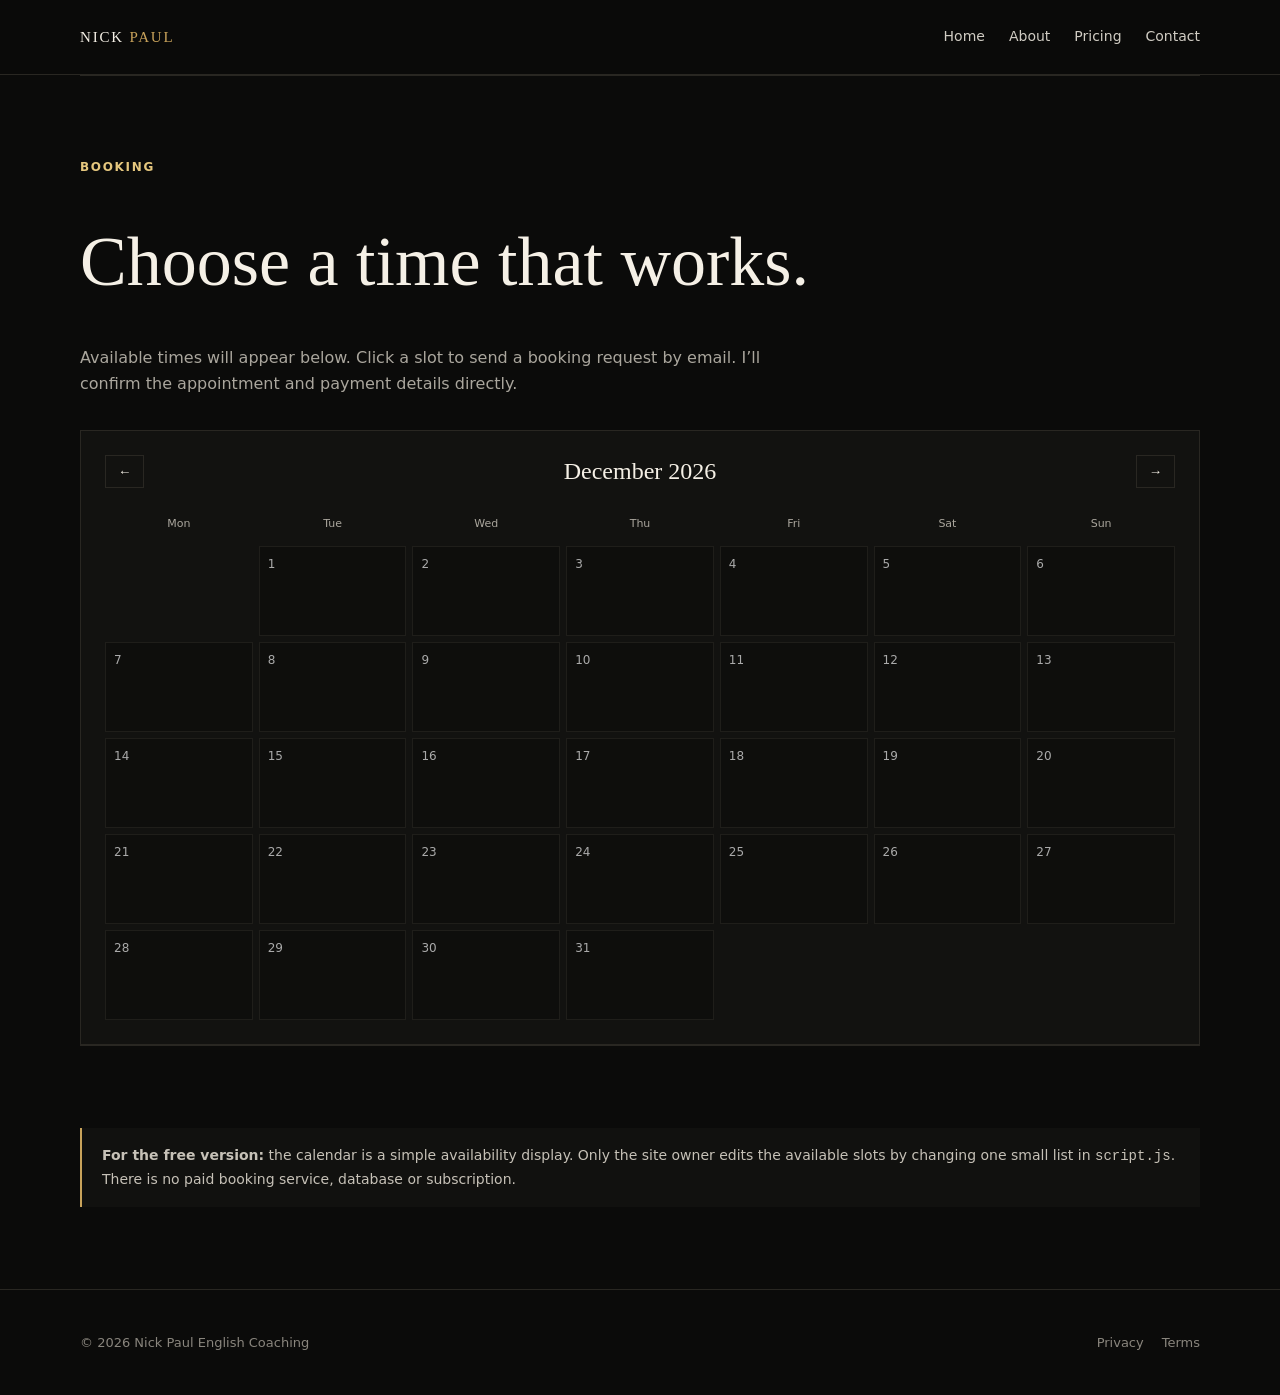
==== booking.html @ a5fb8ac5 "Add files via upload" ====
<!doctype html><html lang="en-GB"><head><meta charset="utf-8"><meta name="viewport" content="width=device-width,initial-scale=1"><title>Booking | Nick Paul English Coaching</title><link rel="stylesheet" href="style.css"></head><body><header class="nav"><div class="wrap navin"><a class="brand" href="index.html">NICK <span>PAUL</span></a><nav><a href="index.html">Home</a><a href="about.html">About</a><a href="pricing.html">Pricing</a><a href="mailto:nickpaulteaching@gmail.com">Contact</a></nav></div></header><main class="wrap section"><div class="kicker">Booking</div><h1 style="font:500 clamp(44px,6vw,70px)/1.05 Georgia,serif">Choose a time that works.</h1><p class="section-intro">Available times will appear below. Click a slot to send a booking request by email. I’ll confirm the appointment and payment details directly.</p><div id="calendar" class="calendar"></div><div class="section" style="padding-bottom:0"><div class="notice"><strong>For the free version:</strong> the calendar is a simple availability display. Only the site owner edits the available slots by changing one small list in <code>script.js</code>. There is no paid booking service, database or subscription.</div></div></main><script src="script.js"></script><footer class="footer"><div class="wrap footerin"><div>© 2026 Nick Paul English Coaching</div><div class="smallnav"><a href="privacy.html">Privacy</a><a href="terms.html">Terms</a></div></div></footer></body></html>
---- style.css ----
:root{--bg:#0b0b0a;--panel:#121210;--gold:#c9a35b;--gold2:#e5c77e;--cream:#f5f0e6;--muted:#aaa69d;--line:#292722}*{box-sizing:border-box}html{scroll-behavior:smooth}body{margin:0;background:var(--bg);color:var(--cream);font-family:Inter,system-ui,-apple-system,Segoe UI,sans-serif;line-height:1.65}a{color:inherit;text-decoration:none}.wrap{width:min(1120px,92%);margin:auto}.nav{position:sticky;top:0;z-index:10;background:rgba(11,11,10,.93);backdrop-filter:blur(12px);border-bottom:1px solid var(--line)}.navin{height:74px;display:flex;align-items:center;justify-content:space-between}.brand{font-family:Georgia,serif;letter-spacing:.12em;font-size:15px}.brand span{color:var(--gold)}nav{display:flex;gap:24px;font-size:14px;color:#d0ccc3}nav a:hover{color:var(--gold2)}.hero{padding:92px 0 80px;display:grid;grid-template-columns:1.05fr .95fr;gap:70px;align-items:center}.eyebrow{color:var(--gold2);letter-spacing:.18em;font-size:12px;font-weight:700}.hero h1{font:500 clamp(48px,7vw,82px)/.98 Georgia,serif;margin:18px 0 24px}.hero h1 em{color:var(--gold2);font-style:normal}.lead{font-size:19px;color:#d2cec5;max-width:620px}.buttons{display:flex;gap:14px;flex-wrap:wrap;margin-top:32px}.btn{display:inline-block;padding:13px 20px;border:1px solid var(--gold);font-weight:700;font-size:14px;letter-spacing:.04em}.btn.primary{background:var(--gold);color:#0b0b0a}.btn:hover{transform:translateY(-1px)}.portrait{position:relative}.portrait img{width:100%;display:block;aspect-ratio:4/5;object-fit:cover;object-position:center 34%;filter:saturate(.8)}.portrait:after{content:"";position:absolute;inset:18px -18px -18px 18px;border:1px solid var(--gold);z-index:-1}.section{padding:82px 0;border-top:1px solid var(--line)}.section h2{font:500 clamp(34px,5vw,54px)/1.05 Georgia,serif;margin:0 0 18px}.section-intro{color:var(--muted);max-width:720px}.grid{display:grid;grid-template-columns:repeat(4,1fr);gap:16px;margin-top:36px}.card{background:var(--panel);border:1px solid var(--line);padding:25px}.card b{display:block;font:500 24px Georgia,serif;margin-bottom:10px;color:var(--gold2)}.card p{margin:0;color:#b9b5ac;font-size:14px}.split{display:grid;grid-template-columns:1fr 1fr;gap:70px;align-items:start}.kicker{color:var(--gold2);text-transform:uppercase;letter-spacing:.14em;font-size:12px;font-weight:700}.price{font:500 74px/1 Georgia,serif;color:var(--gold2);margin:20px 0 4px}.price small{font:400 18px system-ui;color:var(--muted)}ul.clean{list-style:none;padding:0;margin:26px 0}ul.clean li{padding:9px 0;border-bottom:1px solid var(--line)}ul.clean li:before{content:'✓';color:var(--gold);margin-right:10px}.notice{border-left:2px solid var(--gold);padding:16px 20px;background:#11110f;color:#c6c1b7;font-size:14px}.calendar{margin-top:32px;border:1px solid var(--line);background:var(--panel);padding:24px}.monthbar{display:flex;justify-content:space-between;align-items:center;margin-bottom:20px}.monthbar button{background:none;color:var(--cream);border:1px solid var(--line);padding:8px 12px;cursor:pointer}.monthbar strong{font:500 24px Georgia,serif}.days{display:grid;grid-template-columns:repeat(7,1fr);gap:6px}.dayhead{color:var(--muted);font-size:11px;text-align:center;padding:7px}.day{min-height:90px;background:#0e0e0c;border:1px solid #1f1e1a;padding:8px;font-size:12px}.day.today{border-color:var(--gold)}.daynum{color:#aaa;margin-bottom:7px}.slot{display:block;width:100%;margin:4px 0;padding:5px 6px;background:#1c1a15;border:1px solid #3b3324;color:var(--gold2);font-size:11px;cursor:pointer;text-align:left}.slot:hover{background:#29241a}.form{display:grid;gap:13px;max-width:650px}.form input,.form textarea{width:100%;background:#10100e;border:1px solid var(--line);color:var(--cream);padding:13px;font:inherit}.form textarea{min-height:130px}.footer{padding:42px 0;border-top:1px solid var(--line);color:#89857d;font-size:13px}.footerin{display:flex;justify-content:space-between;gap:20px;flex-wrap:wrap}.smallnav{display:flex;gap:18px}.legal{max-width:800px}.legal h3{font:500 24px Georgia,serif;color:var(--gold2);margin-top:36px}@media(max-width:800px){nav{gap:12px;font-size:12px}.hero,.split{grid-template-columns:1fr;gap:40px}.hero{padding-top:60px}.grid{grid-template-columns:1fr 1fr}.portrait{max-width:520px}.days{gap:3px}.day{min-height:72px;padding:5px}.slot{font-size:10px}}@media(max-width:520px){nav a:nth-child(2),nav a:nth-child(3){display:none}.grid{grid-template-columns:1fr}.hero h1{font-size:50px}.calendar{padding:10px}.day{min-height:58px}.slot{padding:3px;font-size:9px}.dayhead{font-size:9px}}
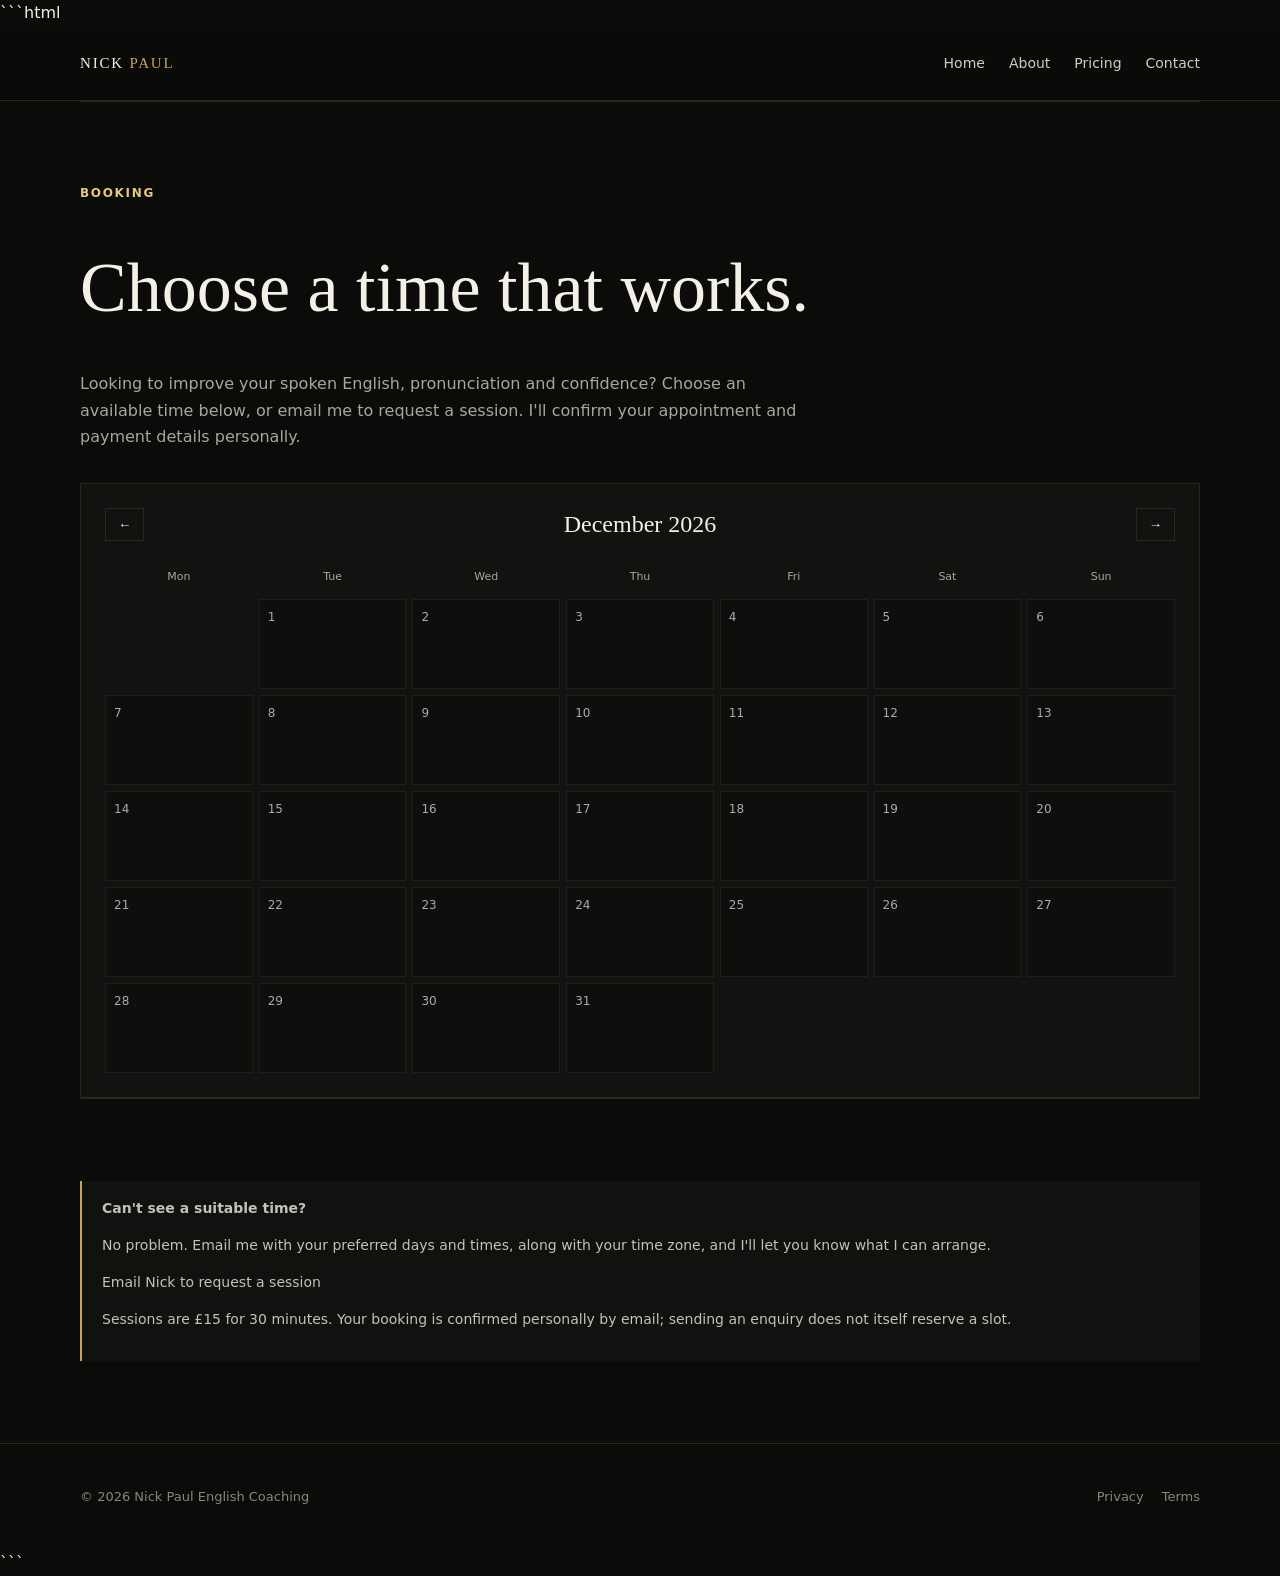
==== commit 99ee734f: "Update booking.html" ====
--- a/booking.html
+++ b/booking.html
@@ -1 +1,72 @@
-<!doctype html><html lang="en-GB"><head><meta charset="utf-8"><meta name="viewport" content="width=device-width,initial-scale=1"><title>Booking | Nick Paul English Coaching</title><link rel="stylesheet" href="style.css"></head><body><header class="nav"><div class="wrap navin"><a class="brand" href="index.html">NICK <span>PAUL</span></a><nav><a href="index.html">Home</a><a href="about.html">About</a><a href="pricing.html">Pricing</a><a href="mailto:nickpaulteaching@gmail.com">Contact</a></nav></div></header><main class="wrap section"><div class="kicker">Booking</div><h1 style="font:500 clamp(44px,6vw,70px)/1.05 Georgia,serif">Choose a time that works.</h1><p class="section-intro">Available times will appear below. Click a slot to send a booking request by email. I’ll confirm the appointment and payment details directly.</p><div id="calendar" class="calendar"></div><div class="section" style="padding-bottom:0"><div class="notice"><strong>For the free version:</strong> the calendar is a simple availability display. Only the site owner edits the available slots by changing one small list in <code>script.js</code>. There is no paid booking service, database or subscription.</div></div></main><script src="script.js"></script><footer class="footer"><div class="wrap footerin"><div>© 2026 Nick Paul English Coaching</div><div class="smallnav"><a href="privacy.html">Privacy</a><a href="terms.html">Terms</a></div></div></footer></body></html>
+```html
+<!doctype html>
+<html lang="en-GB">
+<head>
+  <meta charset="utf-8">
+  <meta name="viewport" content="width=device-width, initial-scale=1">
+  <title>Booking | Nick Paul English Coaching</title>
+  <meta name="description" content="Request a relaxed, one-to-one English coaching session with Nick Paul.">
+  <link rel="stylesheet" href="style.css">
+</head>
+<body>
+  <header class="nav">
+    <div class="wrap navin">
+      <a class="brand" href="index.html">NICK <span>PAUL</span></a>
+      <nav>
+        <a href="index.html">Home</a>
+        <a href="about.html">About</a>
+        <a href="pricing.html">Pricing</a>
+        <a href="mailto:nickpaulteaching@gmail.com">Contact</a>
+      </nav>
+    </div>
+  </header>
+
+  <main class="wrap section">
+    <div class="kicker">Booking</div>
+
+    <h1 style="font:500 clamp(44px,6vw,70px)/1.05 Georgia,serif">
+      Choose a time that works.
+    </h1>
+
+    <p class="section-intro">
+      Looking to improve your spoken English, pronunciation and confidence?
+      Choose an available time below, or email me to request a session.
+      I'll confirm your appointment and payment details personally.
+    </p>
+
+    <div id="calendar" class="calendar"></div>
+
+    <section class="section" style="padding-bottom:0">
+      <div class="notice">
+        <strong>Can't see a suitable time?</strong>
+        <p>
+          No problem. Email me with your preferred days and times, along
+          with your time zone, and I'll let you know what I can arrange.
+        </p>
+        <p>
+          <a href="mailto:nickpaulteaching@gmail.com?subject=English%20coaching%20enquiry">
+            Email Nick to request a session
+          </a>
+        </p>
+        <p>
+          Sessions are £15 for 30 minutes. Your booking is confirmed
+          personally by email; sending an enquiry does not itself reserve a slot.
+        </p>
+      </div>
+    </section>
+  </main>
+
+  <footer class="footer">
+    <div class="wrap footerin">
+      <div>© 2026 Nick Paul English Coaching</div>
+      <div class="smallnav">
+        <a href="privacy.html">Privacy</a>
+        <a href="terms.html">Terms</a>
+      </div>
+    </div>
+  </footer>
+
+  <script src="script.js"></script>
+</body>
+</html>
+```
